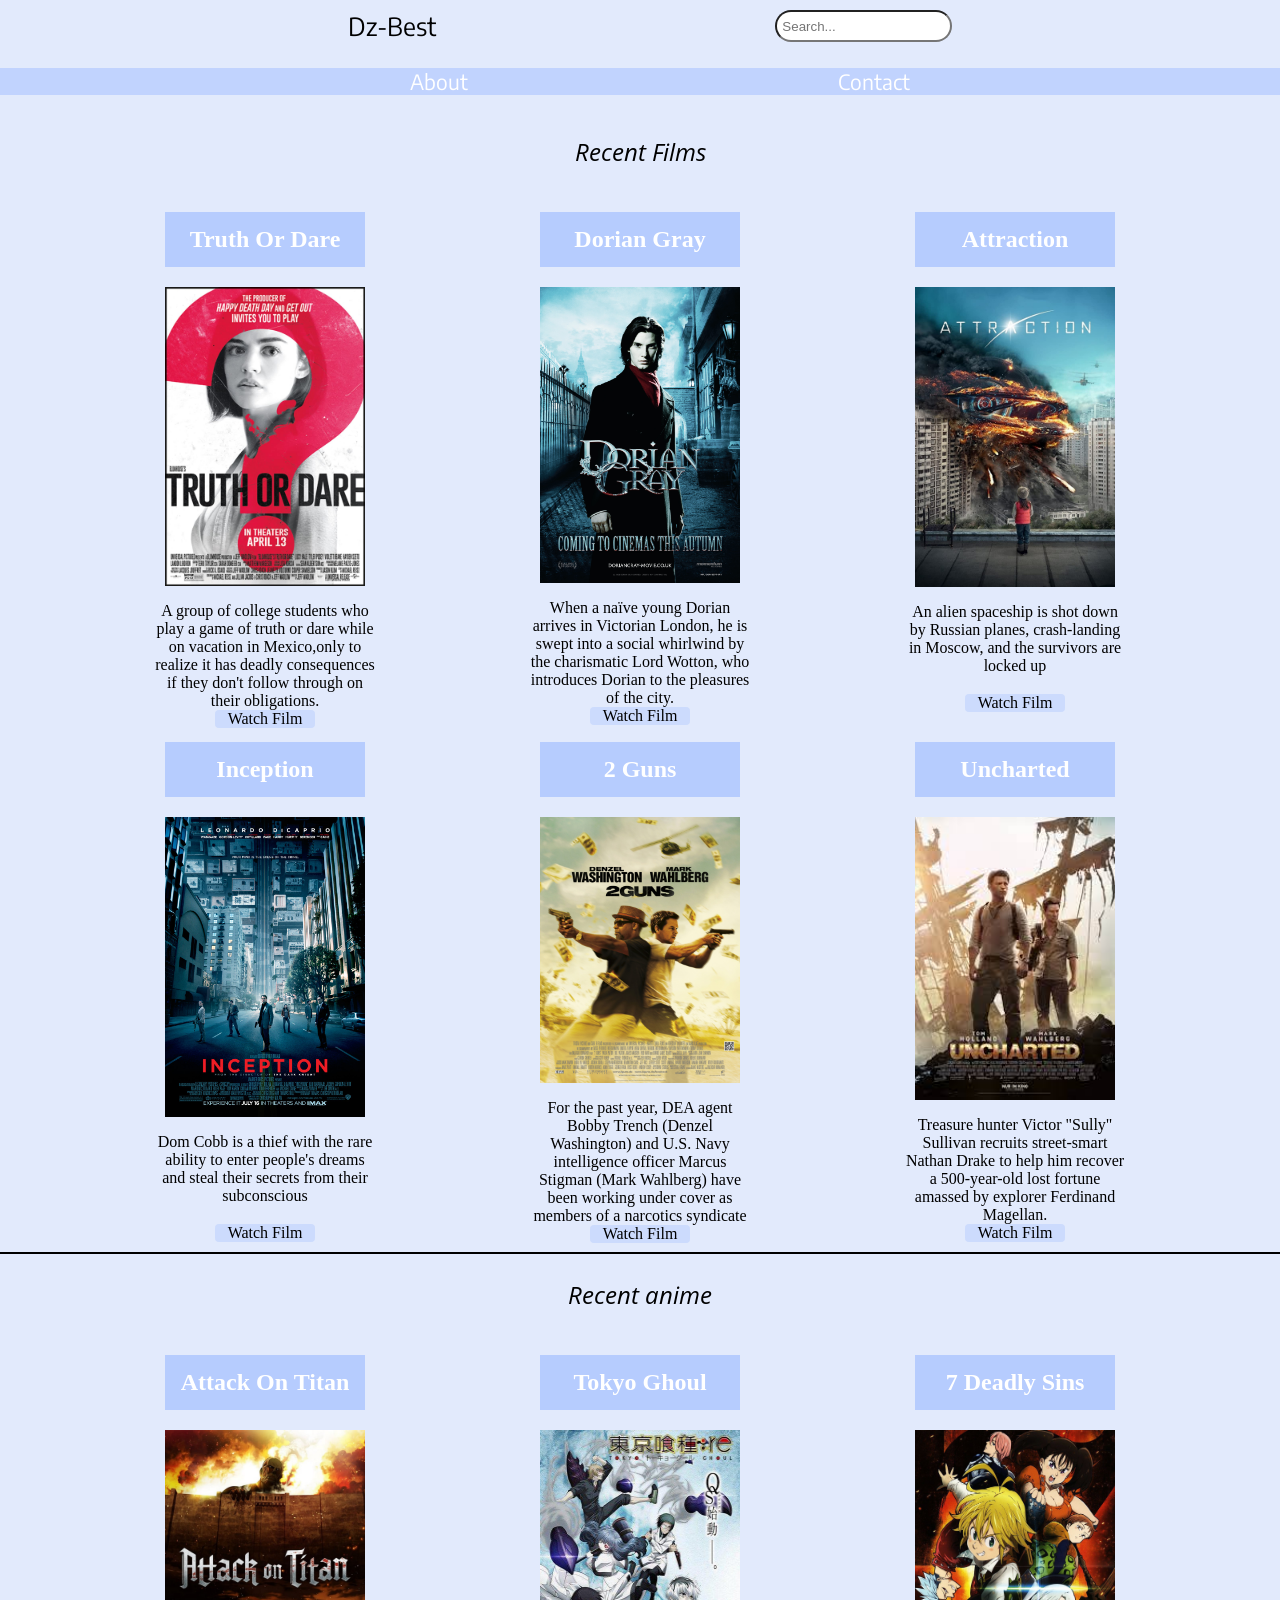
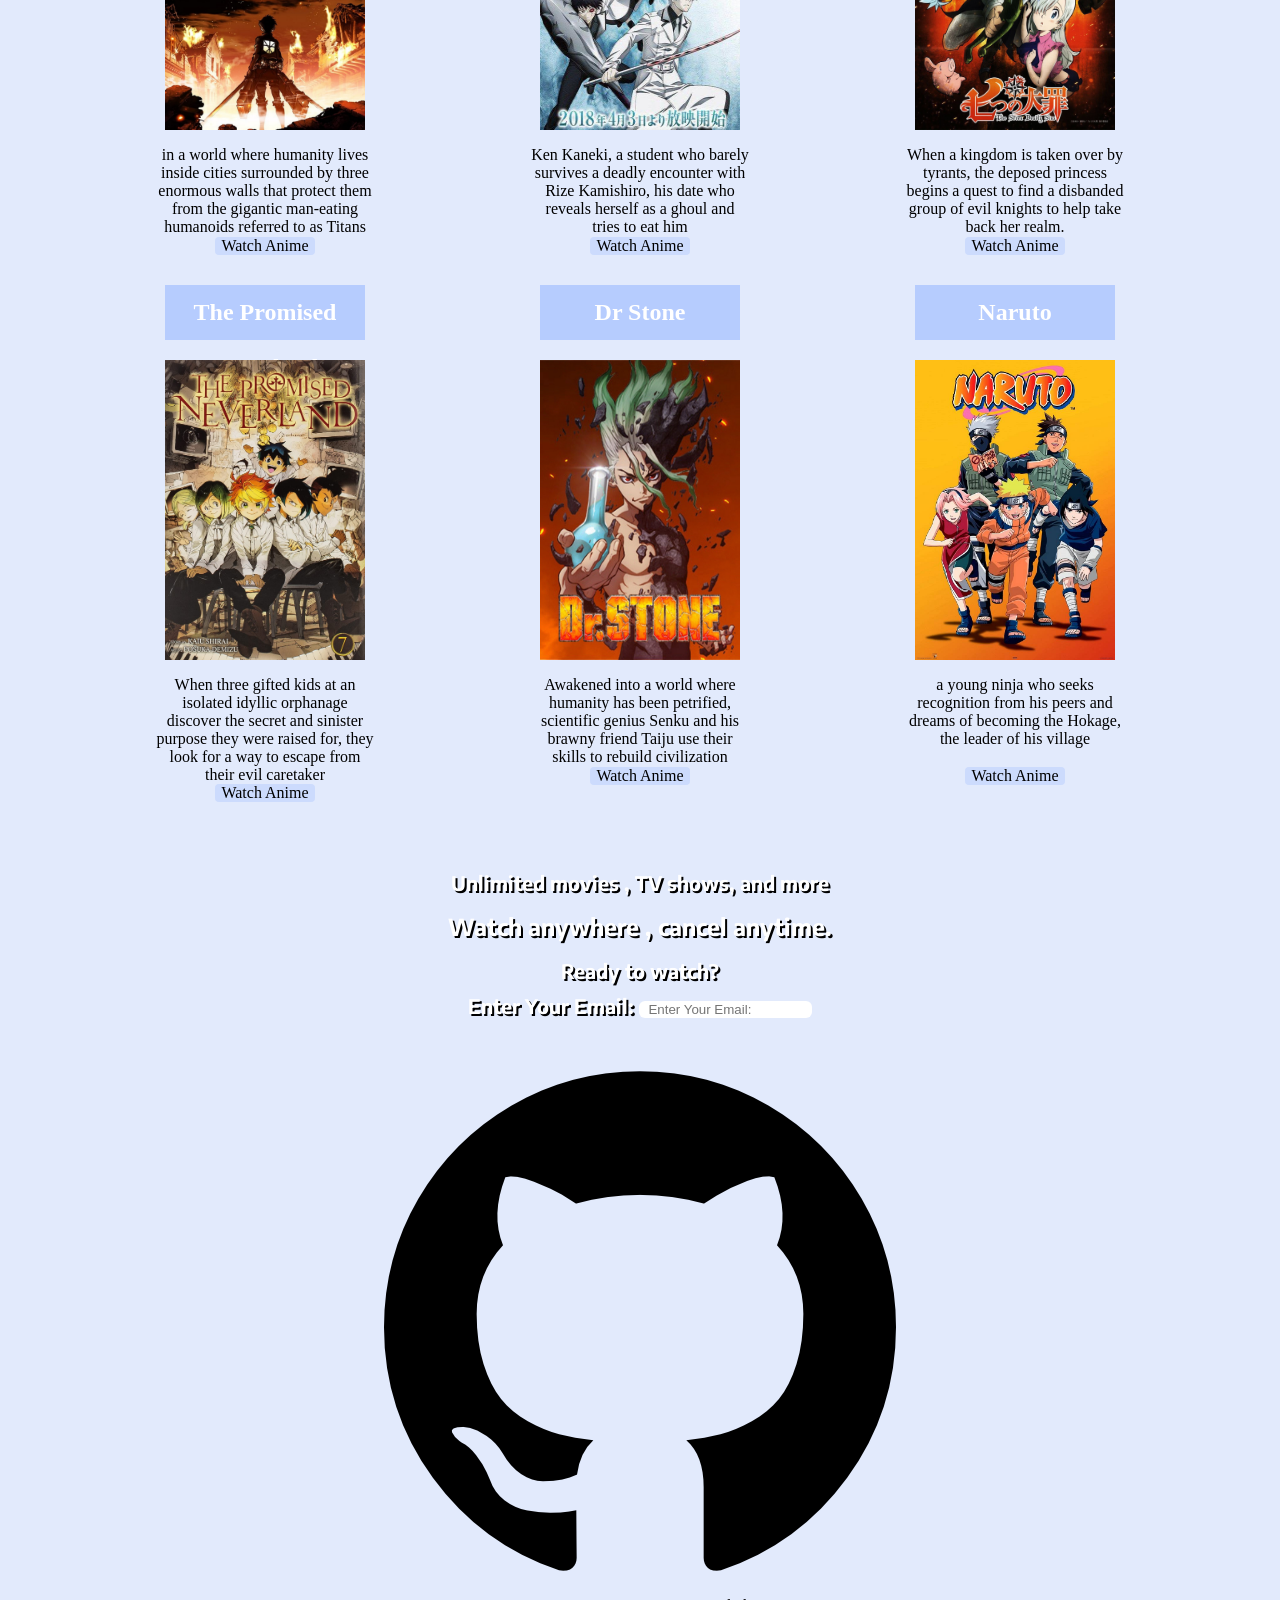
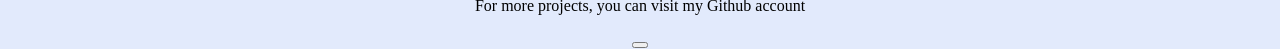
==== projet 1/index.html @ 2fc9a8b8 "Add files via upload" ====
<!DOCTYPE html>
<html lang="en">
<head>
    <meta charset="UTF-8">
    <meta http-equiv="X-UA-Compatible" content="IE=edge">
    <meta name="viewport" content="width=device-width, initial-scale=1.0">
    <title>Dz Best</title>
    <link rel="stylesheet" href="style.css">
    <link rel="preconnect" href="https://fonts.googleapis.com">
    <link rel="preconnect" href="https://fonts.gstatic.com" crossorigin>
    <link href="https://fonts.googleapis.com/css2?family=Encode+Sans:wght@900&display=swap" rel="stylesheet">
    <link rel="preconnect" href="https://fonts.googleapis.com">
    <link rel="preconnect" href="https://fonts.gstatic.com" crossorigin>
    <link href="https://fonts.googleapis.com/css2?family=Open+Sans:wght@800&display=swap" rel="stylesheet">
</head>
<body>
    <div class="hero">
        <section class="header">
            <div class="logo">Dz-Best</div>
            <input type="text"placeholder=" Search..." required>
        </section>
    
        <section class="navbar">
            <nav>
                <ul>
                        <li><a href="#about">About</a></li>
                        <li><a href="">Contact</a></li>
                </ul>
            </nav>
        </section>
    </div>
    <div class="content">
        <p id="recent-films">Recent Films</p>
        <section class="films">
            <div class="films1">
                <div class="film">
                    <h2>Truth Or Dare</h2>
                    <img src="img/truth-or-dare.jpg" alt="truth-or-dare">
                    <p>A group of college students who play a game of truth or dare while on vacation in Mexico,only to realize it has deadly consequences if they don't follow through on their obligations.</p>
                    <a href="#" class="btn">Watch Film</a>
                </div>
                <div class="film">
                    <h2>Dorian Gray</h2>
                    <img src="img/dorian-gray.jpg" alt="dorian-gray">
                    <p>When a naïve young Dorian arrives in Victorian London, he is swept into a social whirlwind by the charismatic Lord Wotton, who introduces Dorian to the pleasures of the city.</p>
                    <a href="#" class="btn">Watch Film</a> 
                </div>
                <div class="film">
                    <h2>Attraction</h2>
                    <img src="img/attraction.jpg" alt="attraction">
                    <p>An alien spaceship is shot down by Russian planes, crash-landing in Moscow, and the survivors are locked up</p>
                    <a href="#" class="btn"> Watch Film</a>
                </div>
            </div>
            <div class="films2">
                <div class="film">
                    <h2>Inception</h2>
                    <img src="img/inception.jpg" alt="inception">
                    <p>Dom Cobb is a thief with the rare ability to enter people's dreams and steal their secrets from their subconscious</p>
                    <a href="#" class="btn"> Watch Film</a>
                </div>
                <div class="film">
                    <h2>2 Guns</h2>
                    <img src="img/2-guns.jpg" alt="2-guns">
                    <p>For the past year, DEA agent Bobby Trench (Denzel Washington) and U.S. Navy intelligence officer Marcus Stigman (Mark Wahlberg) have been working under cover as members of a narcotics syndicate</p>
                    <a href="#" class="btn"> Watch Film</a>
                </div>
                <div class="film">
                    <h2>Uncharted</h2>
                    <img src="img/uncharted.jpg" alt="uncharted">
                    <p>Treasure hunter Victor "Sully" Sullivan recruits street-smart Nathan Drake to help him recover a 500-year-old lost fortune amassed by explorer Ferdinand Magellan.</p>
                    <a href="#" class="btn"> Watch Film</a>
                </div>
            </div>
        </section>

        <section class="animes-class">
            <p id="recent-anime">Recent anime</p>
            <div class="animes">
                <div class="animes1">
                    <div class="anime">
                        <h2 id="aot">Attack On Titan</h2>
                        <img src="img/aot.jpg" alt="AOT">
                        <p>in a world where humanity lives inside cities surrounded by three enormous walls that protect them from the gigantic man-eating humanoids referred to as Titans</p>
                        <a href="#" class="btn-anime"> Watch Anime</a>
                    </div>
                    <div class="anime">
                        <h2>Tokyo Ghoul</h2>
                        <img src="img/tg.jpg" alt="Tokyo-Ghoul">
                        <p> Ken Kaneki, a student who barely survives a deadly encounter with Rize Kamishiro, his date who reveals herself as a ghoul and tries to eat him</p>
                        <a href="#" class="btn-anime"> Watch Anime</a>
                    </div>
                    <div class="anime">
                        <h2>7 Deadly Sins</h2>
                        <img src="img/7ds.jpg" alt="">
                        <p>When a kingdom is taken over by tyrants, the deposed princess begins a quest to find a disbanded group of evil knights to help take back her realm.</p>
                        <a href="#" class="btn-anime"> Watch Anime</a>
                    </div>
                </div>
                <div class="animes2">
                    <div class="anime">
                        <h2 id="tpn">The Promised Neverland</h2>
                        <img src="img/tpn.jpg" alt="">
                        <p>When three gifted kids at an isolated idyllic orphanage discover the secret and sinister purpose they were raised for, they look for a way to escape from their evil caretaker</p>
                        <a href="#" class="btn-anime"> Watch Anime</a>
                    </div>
                    <div class="anime">
                        <h2>Dr Stone</h2>
                        <img src="img/drs.jpg" alt="">
                        <p>Awakened into a world where humanity has been petrified, scientific genius Senku and his brawny friend Taiju use their skills to rebuild civilization</p>
                        <a href="#" class="btn-anime"> Watch Anime</a>
                    </div>
                    <div class="anime">
                        <h2>Naruto</h2>
                        <img src="img/naruto.jpg" alt="">
                        <p>a young ninja who seeks recognition from his peers and dreams of becoming the Hokage, the leader of his village</p>
                        <a href="#" class="btn-anime"> Watch Anime</a>
                    </div>
                </div>
            </div>
        </section>
        <div class="about">
            <p>Unlimited movies , TV shows, and more</p>
            <h3>Watch anywhere , cancel anytime.</h3>
            <p>Ready to watch?</p>
            <div class="input-email">
                <label for="email">Enter Your Email: </label>
                <input type="email" id="email" name="email" placeholder="  Enter Your Email:  ">
            </div>
        </div>
        <footer>
            <img src="img/github.png" alt="GITHUB">
            <p>For more projects, you can visit my Github account</p>
            <button><a href=""></a></button>
        </footer>
        </div>
    </div>
    <script> src="script.js"</script>
</body>
</html>
---- projet 1/style.css ----
body{
    padding: 0;
    margin: 0;
    background-color: #e2eafc;
    display: flex;
    flex-direction: column;
}
.hero{
    font-family: 'Encode Sans', sans-serif;
}
.logo{
    font-size: 25px;
}
.header{
    padding: 10px;
    width: 100%;
    display: flex;
    justify-content: space-evenly;
}
.header input{
    border-radius: 22px;
}
.navbar{
    background-color: #c1d3fe;
}
.navbar ul{
    display: flex;
    justify-content: space-evenly;
    list-style: none;
}
.navbar a{
    text-decoration: none;
    color: white;
    font-size: 21px;
}
.navbar a:hover{
    color: black;
}
.content{
    text-align: center;
}
#recent-films, #recent-anime{
    font-family: 'Open Sans', sans-serif;
    font-size: 24px;
    text-align: center;
    font-style: italic;
}
.films img, .animes img{
    width: 200px;
    height: 300px;
}
.films1, .films2, .animes1, .animes2{
    display: flex;
    justify-content: space-evenly;
    align-items: center;
}
.films p, .animes p{
    max-width: 220px;
    margin-bottom: auto;
}
.films h2, .animes h2{
    font-family: Georgia, 'Times New Roman', Times, serif;
    background-color: #b6ccfe;
    color: white;
    height: 55px;
    width: 200px;
    line-height: 55px;
}

.film, .anime{
    height: 520px;
    display: flex;
    flex-direction: column;
    align-items: center;
    margin-bottom: 10px;
}
.films .btn, .animes .btn-anime{
    text-align: center;
    text-decoration: none;
    background-color: #ccdbfd;
    color: black;
    border-radius: 4px;
    width: 100px;
}
.films2{
    border-bottom: 2px solid black;
}
.about{
    margin-top: 20px;
    height: 250px;
    background-image: url(img/bck.png);
    background-size: 800px ;
    display: flex;
    flex-direction: column;
    justify-content: center;
    font-size: 20px;
    line-height: 1px;
    color: white;
    font-weight: bolder;
    font-family: 'Encode Sans', sans-serif;
    text-shadow: 2px 2px black;
}
.input-email input{
    margin-top: 10px;
    border-radius: 6px;
    border: transparent 2px;
}
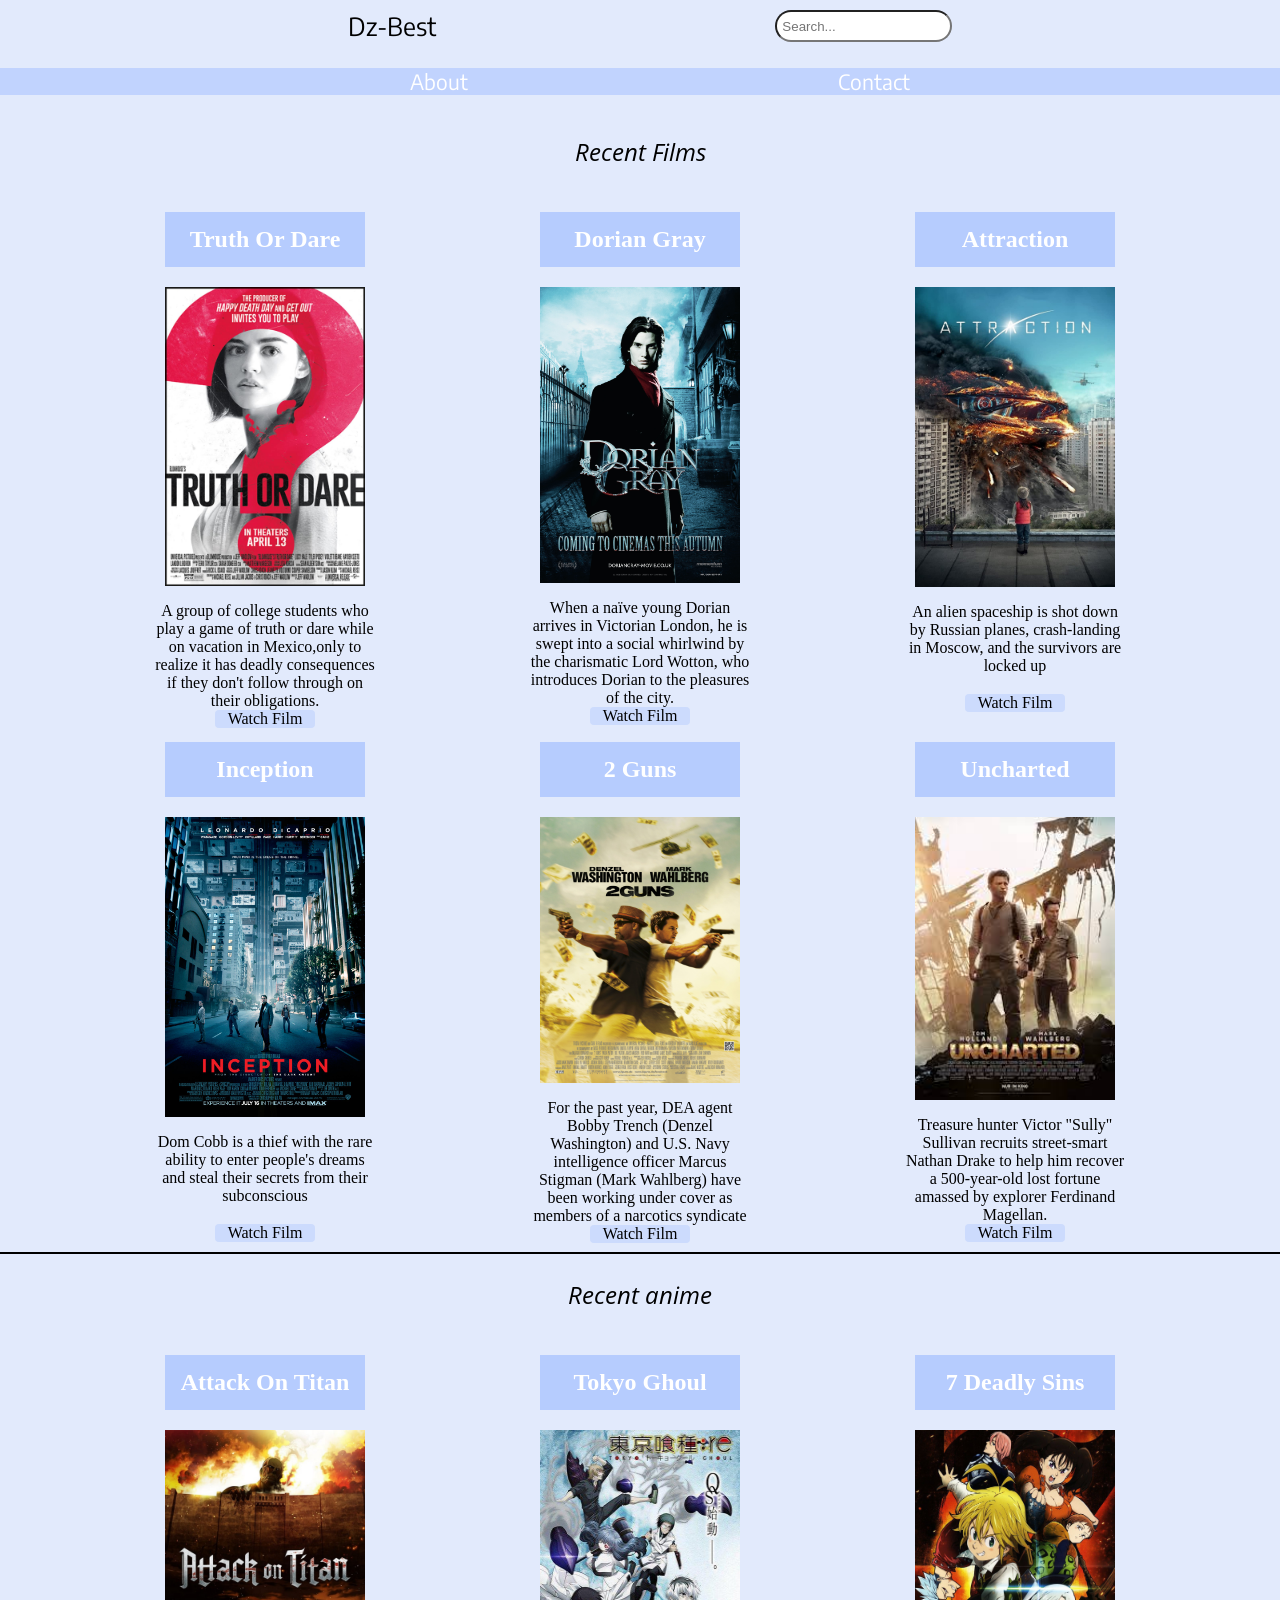
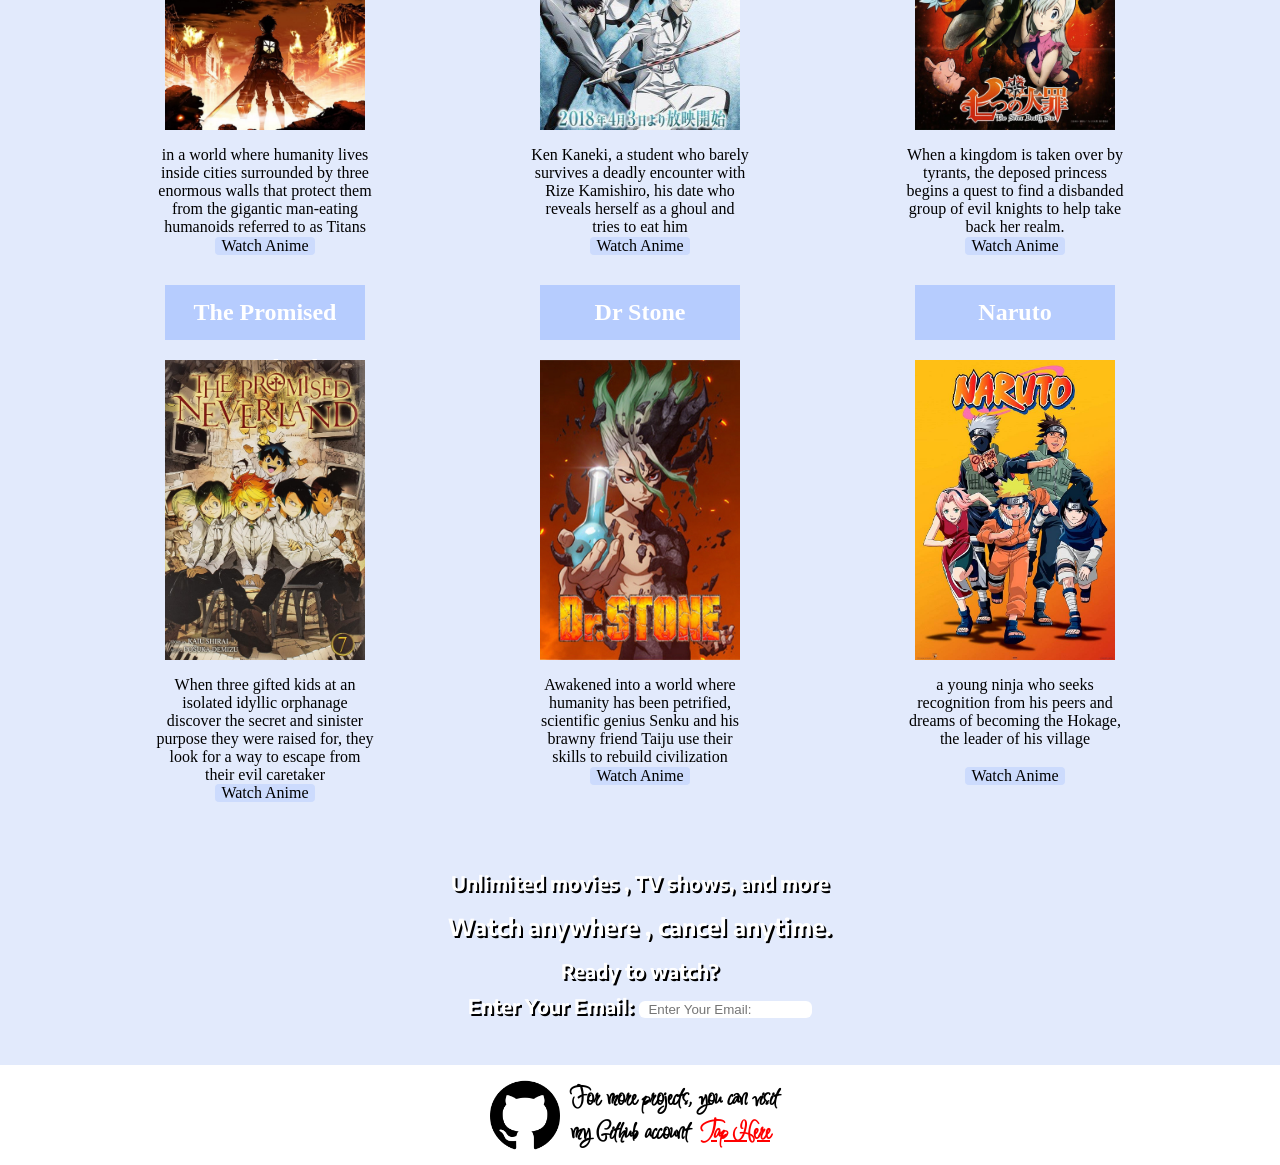
==== commit 0b6edc01: "second push" ====
--- a/projet 1/index.html
+++ b/projet 1/index.html
@@ -12,6 +12,9 @@
     <link rel="preconnect" href="https://fonts.googleapis.com">
     <link rel="preconnect" href="https://fonts.gstatic.com" crossorigin>
     <link href="https://fonts.googleapis.com/css2?family=Open+Sans:wght@800&display=swap" rel="stylesheet">
+    <link rel="preconnect" href="https://fonts.googleapis.com">
+    <link rel="preconnect" href="https://fonts.gstatic.com" crossorigin>
+    <link href="https://fonts.googleapis.com/css2?family=Inspiration&display=swap" rel="stylesheet">
 </head>
 <body>
     <div class="hero">
@@ -130,9 +133,10 @@
         </div>
         <footer>
             <img src="img/github.png" alt="GITHUB">
-            <p>For more projects, you can visit my Github account</p>
-            <button><a href=""></a></button>
-        </footer>
+            <p>For more projects, you can visit my Github account
+               <a href="https://github.com/mr-abdellah/film-project">Tap Here</a>
+            </p>
+            </footer>
         </div>
     </div>
     <script> src="script.js"</script>
--- a/projet 1/style.css
+++ b/projet 1/style.css
@@ -105,3 +105,27 @@
     border-radius: 6px;
     border: transparent 2px;
 }
+footer{
+    display: flex;
+    justify-content: center;
+    align-items: center;
+    height: 100px;
+    background-color: white;
+}
+footer p{
+    color: black;
+    font-size: 27px;
+    font-weight: bold;
+    max-width: 220px;
+    text-align: left;
+    font-family: 'Inspiration', cursive;
+}
+footer img{
+    width: 70px;
+    height: 70px;
+    margin-right: 10px;
+}
+footer a{
+    color: red;
+    margin-left: 5px;
+}
